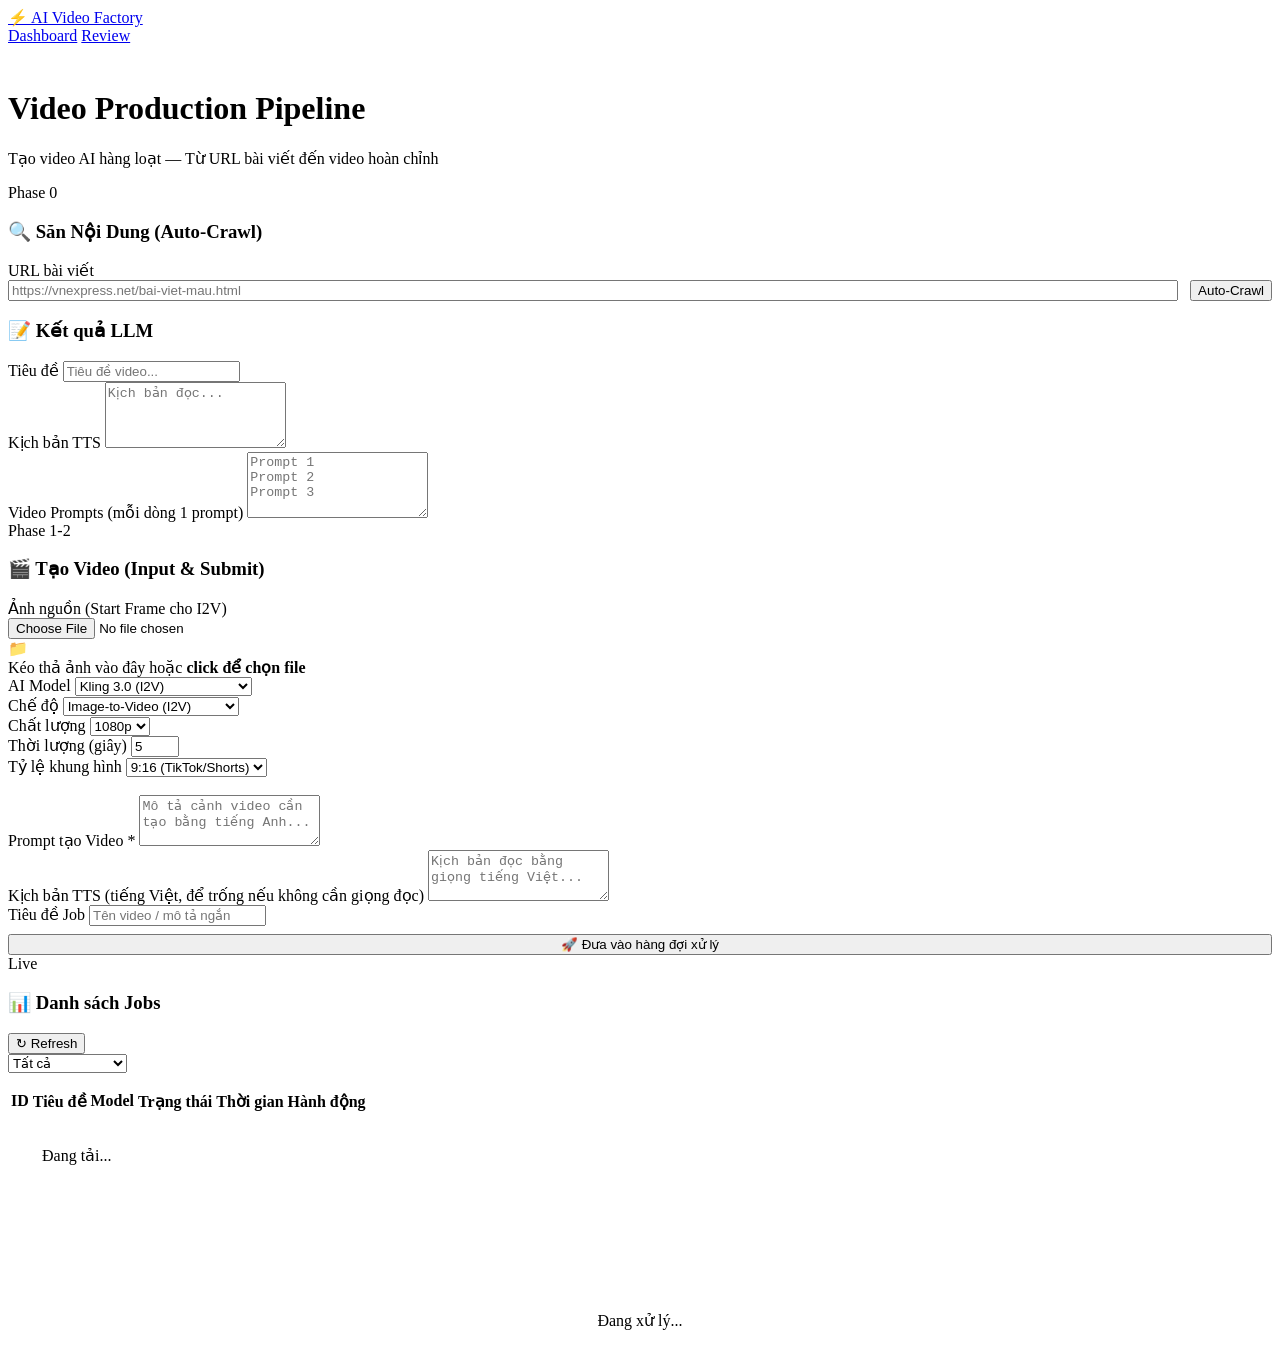
==== app/templates/index.html @ d2998f31 "feat: AI Video Factory — full implementation - Phase 0: Content scraper (Trafilatura + Gemini 2.5 Fl" ====
<!DOCTYPE html>
<html lang="vi">
<head>
    <meta charset="UTF-8">
    <meta name="viewport" content="width=device-width, initial-scale=1.0">
    <meta name="description" content="AI Video Factory — Nền tảng sản xuất video AI hàng loạt">
    <title>AI Video Factory — Dashboard</title>
    <link rel="stylesheet" href="/static/style.css">
</head>
<body>

<!-- Navbar -->
<nav class="navbar">
    <div class="container">
        <a href="/" class="navbar-brand">⚡ AI Video Factory</a>
        <div class="navbar-links">
            <a href="/" class="active">Dashboard</a>
            <a href="/admin">Review</a>
        </div>
    </div>
</nav>

<div class="container" style="padding-top: 1.5rem; padding-bottom: 3rem;">

    <!-- Page Header -->
    <div class="page-header">
        <h1>Video Production Pipeline</h1>
        <p class="subtitle">Tạo video AI hàng loạt — Từ URL bài viết đến video hoàn chỉnh</p>
    </div>

    <!-- ================================ -->
    <!-- Phase 0: Content Scraping        -->
    <!-- ================================ -->
    <div class="card" id="phase0-card">
        <div class="card-header">
            <span class="phase-badge">Phase 0</span>
            <h3>🔍 Săn Nội Dung (Auto-Crawl)</h3>
        </div>
        <div class="form-group">
            <label for="scrape-url">URL bài viết</label>
            <div style="display: flex; gap: 0.75rem;">
                <input type="text" id="scrape-url" class="form-input" placeholder="https://vnexpress.net/bai-viet-mau.html" style="flex:1">
                <button class="btn btn-primary" id="btn-scrape" onclick="handleScrape()">
                    <span class="spinner hidden" id="scrape-spinner"></span>
                    Auto-Crawl
                </button>
            </div>
        </div>
        <div class="result-box" id="scrape-result">
            <h3 class="mb-1" style="color: var(--accent-secondary);">📝 Kết quả LLM</h3>
            <div class="form-group">
                <label>Tiêu đề</label>
                <input type="text" id="result-title" class="form-input" placeholder="Tiêu đề video...">
            </div>
            <div class="form-group">
                <label>Kịch bản TTS</label>
                <textarea id="result-script" class="form-textarea" rows="4" placeholder="Kịch bản đọc..."></textarea>
            </div>
            <div class="form-group">
                <label>Video Prompts (mỗi dòng 1 prompt)</label>
                <textarea id="result-prompts" class="form-textarea" rows="4" placeholder="Prompt 1&#10;Prompt 2&#10;Prompt 3"></textarea>
            </div>
        </div>
    </div>

    <!-- ================================ -->
    <!-- Phase 1: Upload & Phase 2: Submit -->
    <!-- ================================ -->
    <div class="card" id="phase1-card">
        <div class="card-header">
            <span class="phase-badge">Phase 1-2</span>
            <h3>🎬 Tạo Video (Input & Submit)</h3>
        </div>

        <!-- Upload Image -->
        <div class="form-group">
            <label>Ảnh nguồn (Start Frame cho I2V)</label>
            <div class="dropzone" id="dropzone">
                <input type="file" id="file-input" accept="image/*" onchange="handleFileSelect(event)">
                <div class="dropzone-icon">📁</div>
                <div class="dropzone-text">Kéo thả ảnh vào đây hoặc <strong>click để chọn file</strong></div>
                <div class="dropzone-preview" id="file-preview"></div>
            </div>
            <input type="hidden" id="uploaded-image-url" value="">
        </div>

        <!-- Config -->
        <div class="form-row">
            <div class="form-group">
                <label for="select-model">AI Model</label>
                <select id="select-model" class="form-select" onchange="handleModelChange()">
                    <option value="kling-3.0">Kling 3.0 (I2V)</option>
                    <option value="kling-motion">Kling Motion (I2V)</option>
                    <option value="veo-3-fast">Veo 3 Fast (T2V/I2V/R2V)</option>
                </select>
            </div>
            <div class="form-group">
                <label for="select-mode">Chế độ</label>
                <select id="select-mode" class="form-select">
                    <option value="i2v">Image-to-Video (I2V)</option>
                    <option value="t2v">Text-to-Video (T2V)</option>
                    <option value="r2v">Reference-to-Video (R2V)</option>
                </select>
            </div>
        </div>

        <div class="form-row">
            <div class="form-group">
                <label for="select-quality">Chất lượng</label>
                <select id="select-quality" class="form-select">
                    <option value="1080p">1080p</option>
                    <option value="720p">720p</option>
                </select>
            </div>
            <div class="form-group">
                <label for="input-duration">Thời lượng (giây)</label>
                <input type="number" id="input-duration" class="form-input" value="5" min="3" max="15">
            </div>
        </div>

        <div class="form-row">
            <div class="form-group">
                <label for="select-ratio">Tỷ lệ khung hình</label>
                <select id="select-ratio" class="form-select">
                    <option value="9:16">9:16 (TikTok/Shorts)</option>
                    <option value="16:9">16:9 (YouTube)</option>
                    <option value="1:1">1:1 (Instagram)</option>
                </select>
            </div>
            <div class="form-group">
                <label>&nbsp;</label>
            </div>
        </div>

        <!-- Prompt & Script -->
        <div class="form-group">
            <label for="input-prompt">Prompt tạo Video *</label>
            <textarea id="input-prompt" class="form-textarea" rows="3" placeholder="Mô tả cảnh video cần tạo bằng tiếng Anh..."></textarea>
        </div>

        <div class="form-group">
            <label for="input-script">Kịch bản TTS (tiếng Việt, để trống nếu không cần giọng đọc)</label>
            <textarea id="input-script" class="form-textarea" rows="3" placeholder="Kịch bản đọc bằng giọng tiếng Việt..."></textarea>
        </div>

        <div class="form-group">
            <label for="input-title">Tiêu đề Job</label>
            <input type="text" id="input-title" class="form-input" placeholder="Tên video / mô tả ngắn">
        </div>

        <button class="btn btn-success" id="btn-submit" onclick="handleSubmit()" style="width:100%; margin-top: 0.5rem;">
            <span class="spinner hidden" id="submit-spinner"></span>
            🚀 Đưa vào hàng đợi xử lý
        </button>
    </div>

    <!-- ================================ -->
    <!-- Jobs Dashboard                   -->
    <!-- ================================ -->
    <div class="card" id="jobs-card">
        <div class="card-header">
            <span class="phase-badge">Live</span>
            <h3>📊 Danh sách Jobs</h3>
            <button class="btn btn-outline btn-sm" onclick="loadJobs()">↻ Refresh</button>
        </div>

        <!-- Filter -->
        <div style="margin-bottom: 1rem;">
            <select id="filter-status" class="form-select" onchange="loadJobs()" style="max-width: 200px;">
                <option value="">Tất cả</option>
                <option value="queued">Queued</option>
                <option value="processing">Processing</option>
                <option value="rendered">Rendered</option>
                <option value="pending_review">Pending Review</option>
                <option value="approved">Approved</option>
                <option value="failed">Failed</option>
                <option value="rejected">Rejected</option>
            </select>
        </div>

        <div style="overflow-x: auto;">
            <table class="jobs-table" id="jobs-table">
                <thead>
                    <tr>
                        <th>ID</th>
                        <th>Tiêu đề</th>
                        <th>Model</th>
                        <th>Trạng thái</th>
                        <th>Thời gian</th>
                        <th>Hành động</th>
                    </tr>
                </thead>
                <tbody id="jobs-tbody">
                    <tr><td colspan="6" class="text-center text-muted" style="padding: 2rem;">Đang tải...</td></tr>
                </tbody>
            </table>
        </div>
    </div>

</div>

<!-- Toast Container -->
<div class="toast-container" id="toast-container"></div>

<!-- Loading Overlay -->
<div class="loading-overlay" id="loading-overlay">
    <div style="text-align: center;">
        <div class="spinner" style="width: 48px; height: 48px; border-width: 4px;"></div>
        <p class="mt-2 text-muted" id="loading-text">Đang xử lý...</p>
    </div>
</div>

<script>
// =============================================
// Utility Functions
// =============================================

function showToast(message, type = 'info') {
    const container = document.getElementById('toast-container');
    const toast = document.createElement('div');
    toast.className = `toast toast-${type}`;
    toast.textContent = message;
    container.appendChild(toast);
    setTimeout(() => toast.remove(), 3500);
}

function showLoading(text = 'Đang xử lý...') {
    document.getElementById('loading-text').textContent = text;
    document.getElementById('loading-overlay').classList.add('show');
}

function hideLoading() {
    document.getElementById('loading-overlay').classList.remove('show');
}

function formatTime(isoStr) {
    if (!isoStr) return '—';
    const d = new Date(isoStr);
    return d.toLocaleString('vi-VN', { hour: '2-digit', minute: '2-digit', day: '2-digit', month: '2-digit' });
}

// =============================================
// Phase 0: Scrape
// =============================================

async function handleScrape() {
    const url = document.getElementById('scrape-url').value.trim();
    if (!url) { showToast('Vui lòng nhập URL', 'error'); return; }

    const btn = document.getElementById('btn-scrape');
    const spinner = document.getElementById('scrape-spinner');
    btn.disabled = true;
    spinner.classList.remove('hidden');

    try {
        const res = await fetch('/api/scrape', {
            method: 'POST',
            headers: { 'Content-Type': 'application/json' },
            body: JSON.stringify({ url }),
        });
        const data = await res.json();

        if (data.success) {
            document.getElementById('result-title').value = data.title || '';
            document.getElementById('result-script').value = data.script || '';
            document.getElementById('result-prompts').value = (data.video_prompts || []).join('\n');
            document.getElementById('scrape-result').classList.add('show');

            // Auto-fill submit form
            document.getElementById('input-title').value = data.title || '';
            document.getElementById('input-script').value = data.script || '';
            if (data.video_prompts && data.video_prompts.length > 0) {
                document.getElementById('input-prompt').value = data.video_prompts[0];
            }

            showToast('Crawl thành công! Kịch bản đã được tạo.', 'success');
        } else {
            showToast(data.detail || 'Không thể crawl URL', 'error');
        }
    } catch (e) {
        showToast('Lỗi kết nối server', 'error');
    } finally {
        btn.disabled = false;
        spinner.classList.add('hidden');
    }
}

// =============================================
// Phase 1: File Upload
// =============================================

const dropzone = document.getElementById('dropzone');

dropzone.addEventListener('dragover', (e) => { e.preventDefault(); dropzone.classList.add('drag-over'); });
dropzone.addEventListener('dragleave', () => dropzone.classList.remove('drag-over'));
dropzone.addEventListener('drop', (e) => {
    e.preventDefault();
    dropzone.classList.remove('drag-over');
    if (e.dataTransfer.files.length) uploadFile(e.dataTransfer.files[0]);
});

function handleFileSelect(e) {
    if (e.target.files.length) uploadFile(e.target.files[0]);
}

async function uploadFile(file) {
    if (!file.type.startsWith('image/')) {
        showToast('Chỉ chấp nhận file ảnh', 'error');
        return;
    }

    // Preview
    const reader = new FileReader();
    reader.onload = (e) => {
        document.getElementById('file-preview').innerHTML = `<img src="${e.target.result}" alt="Preview">`;
    };
    reader.readAsDataURL(file);

    // Upload
    showLoading('Đang upload ảnh...');
    const formData = new FormData();
    formData.append('file', file);

    try {
        const res = await fetch('/api/upload', { method: 'POST', body: formData });
        const data = await res.json();

        if (data.success) {
            document.getElementById('uploaded-image-url').value = data.url;
            showToast(`Upload thành công: ${(data.size / 1024).toFixed(0)} KB`, 'success');
        } else {
            showToast(data.detail || 'Upload thất bại', 'error');
        }
    } catch (e) {
        showToast('Lỗi upload', 'error');
    } finally {
        hideLoading();
    }
}

// =============================================
// Phase 2: Submit Job
// =============================================

async function handleSubmit() {
    const prompt = document.getElementById('input-prompt').value.trim();
    if (!prompt) { showToast('Vui lòng nhập prompt tạo video', 'error'); return; }

    const payload = {
        title: document.getElementById('input-title').value || 'Video Job',
        image_url: document.getElementById('uploaded-image-url').value || null,
        prompt: prompt,
        script_text: document.getElementById('input-script').value || null,
        model: document.getElementById('select-model').value,
        mode: document.getElementById('select-mode').value,
        quality: document.getElementById('select-quality').value,
        duration: parseInt(document.getElementById('input-duration').value) || 5,
        aspect_ratio: document.getElementById('select-ratio').value,
    };

    const btn = document.getElementById('btn-submit');
    const spinner = document.getElementById('submit-spinner');
    btn.disabled = true;
    spinner.classList.remove('hidden');

    try {
        const res = await fetch('/api/submit', {
            method: 'POST',
            headers: { 'Content-Type': 'application/json' },
            body: JSON.stringify(payload),
        });
        const data = await res.json();

        if (data.success) {
            showToast(`Job #${data.job.id} đã được đưa vào hàng đợi! 🚀`, 'success');
            loadJobs();
            // Reset form
            document.getElementById('input-prompt').value = '';
            document.getElementById('input-script').value = '';
            document.getElementById('input-title').value = '';
        } else {
            showToast(data.detail || 'Không thể tạo job', 'error');
        }
    } catch (e) {
        showToast('Lỗi kết nối server', 'error');
    } finally {
        btn.disabled = false;
        spinner.classList.add('hidden');
    }
}

// =============================================
// Model change handler
// =============================================

function handleModelChange() {
    const model = document.getElementById('select-model').value;
    const modeSelect = document.getElementById('select-mode');

    if (model === 'veo-3-fast') {
        modeSelect.innerHTML = `
            <option value="t2v">Text-to-Video (T2V)</option>
            <option value="i2v">Image-to-Video (I2V)</option>
            <option value="r2v">Reference-to-Video (R2V)</option>
        `;
    } else {
        modeSelect.innerHTML = `<option value="i2v">Image-to-Video (I2V)</option>`;
    }
}

// =============================================
// Jobs Dashboard
// =============================================

async function loadJobs() {
    const status = document.getElementById('filter-status').value;
    const url = status ? `/api/jobs?status=${status}&limit=50` : '/api/jobs?limit=50';

    try {
        const res = await fetch(url);
        const data = await res.json();

        if (data.success) {
            renderJobs(data.jobs);
        }
    } catch (e) {
        console.error('Failed to load jobs:', e);
    }
}

function renderJobs(jobs) {
    const tbody = document.getElementById('jobs-tbody');

    if (!jobs || jobs.length === 0) {
        tbody.innerHTML = '<tr><td colspan="6" class="text-center text-muted" style="padding:2rem;">Chưa có job nào</td></tr>';
        return;
    }

    tbody.innerHTML = jobs.map(job => `
        <tr>
            <td><strong>#${job.id}</strong></td>
            <td class="job-title">${job.title || '—'}</td>
            <td><code style="font-size:0.8rem; color: var(--accent-primary)">${job.model}</code></td>
            <td><span class="badge badge-${job.status}">${job.status}</span></td>
            <td class="job-time">${formatTime(job.created_at)}</td>
            <td>
                ${job.final_video_url ? `<a href="${job.final_video_url}" target="_blank" class="btn btn-outline btn-sm">🎥 Xem</a>` : ''}
                ${job.raw_video_url && !job.final_video_url ? `<a href="${job.raw_video_url}" target="_blank" class="btn btn-outline btn-sm">Raw</a>` : ''}
            </td>
        </tr>
    `).join('');
}

// Auto-refresh jobs every 8 seconds
loadJobs();
setInterval(loadJobs, 8000);
</script>

</body>
</html>
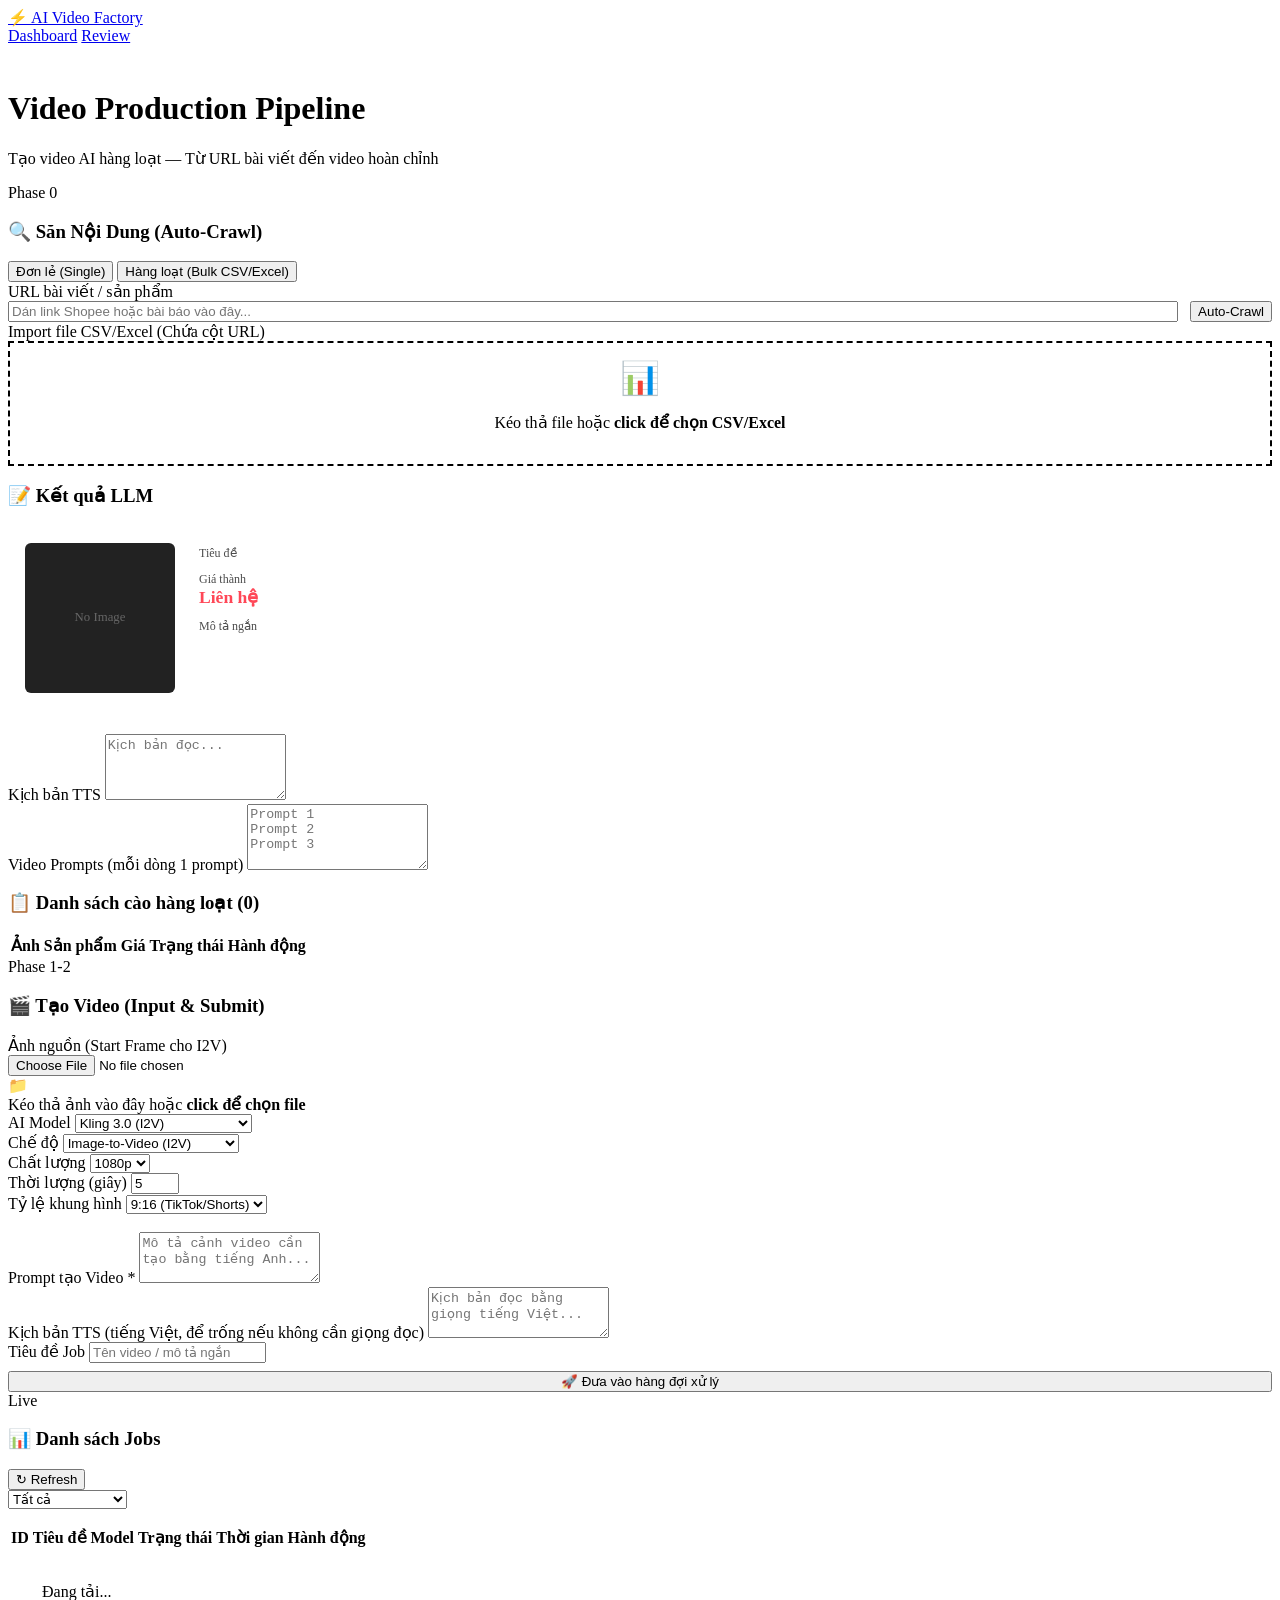
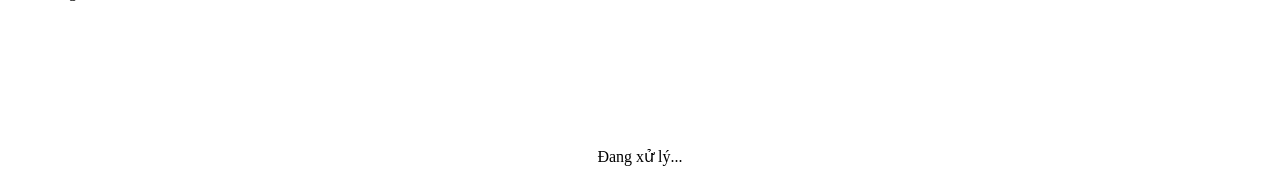
==== commit 09429ab6: "feat: Google Sheet crawl + local storage fallback + video status fix - Add Google Sheet import: past" ====
--- a/app/templates/index.html
+++ b/app/templates/index.html
@@ -36,22 +36,67 @@
             <span class="phase-badge">Phase 0</span>
             <h3>🔍 Săn Nội Dung (Auto-Crawl)</h3>
         </div>
-        <div class="form-group">
-            <label for="scrape-url">URL bài viết</label>
-            <div style="display: flex; gap: 0.75rem;">
-                <input type="text" id="scrape-url" class="form-input" placeholder="https://vnexpress.net/bai-viet-mau.html" style="flex:1">
-                <button class="btn btn-primary" id="btn-scrape" onclick="handleScrape()">
-                    <span class="spinner hidden" id="scrape-spinner"></span>
-                    Auto-Crawl
-                </button>
-            </div>
-        </div>
+
+        <!-- Tab Headers -->
+        <div class="tab-headers">
+            <button class="tab-btn active" onclick="switchTab('single')">Đơn lẻ (Single)</button>
+            <button class="tab-btn" onclick="switchTab('bulk')">Hàng loạt (Bulk CSV/Excel)</button>
+        </div>
+
+        <!-- Single Scrape Content -->
+        <div id="tab-single" class="tab-content show">
+            <div class="form-group">
+                <label for="scrape-url">URL bài viết / sản phẩm</label>
+                <div style="display: flex; gap: 0.75rem;">
+                    <input type="text" id="scrape-url" class="form-input" placeholder="Dán link Shopee hoặc bài báo vào đây..." style="flex:1">
+                    <button class="btn btn-primary" id="btn-scrape" onclick="handleScrape()">
+                        <span class="spinner hidden" id="scrape-spinner"></span>
+                        Auto-Crawl
+                    </button>
+                </div>
+            </div>
+        </div>
+
+        <!-- Bulk Scrape Content -->
+        <div id="tab-bulk" class="tab-content">
+            <div class="form-group">
+                <label>Import file CSV/Excel (Chứa cột URL)</label>
+                <div class="dropzone" id="bulk-dropzone" style="padding: 1rem; border-style: dashed; border-width: 2px;">
+                    <input type="file" id="bulk-file-input" accept=".csv, .xlsx, .xls" onchange="handleBulkFileSelect(event)" style="display: none;">
+                    <div onclick="document.getElementById('bulk-file-input').click()" style="cursor: pointer; text-align: center;">
+                        <span style="font-size: 2rem;">📊</span>
+                        <p>Kéo thả file hoặc <strong>click để chọn CSV/Excel</strong></p>
+                    </div>
+                </div>
+            </div>
+        </div>
+
+        <!-- Single Result Box -->
         <div class="result-box" id="scrape-result">
             <h3 class="mb-1" style="color: var(--accent-secondary);">📝 Kết quả LLM</h3>
-            <div class="form-group">
-                <label>Tiêu đề</label>
-                <input type="text" id="result-title" class="form-input" placeholder="Tiêu đề video...">
-            </div>
+            
+            <!-- Product Preview Section -->
+            <div id="product-preview" style="display: flex; gap: 1.5rem; margin-bottom: 1.5rem; padding: 1rem; background: rgba(255,255,255,0.05); border-radius: 8px; border: 1px solid rgba(255,255,255,0.1);">
+                <div id="crawled-image-container" style="width: 150px; height: 150px; flex-shrink: 0; border-radius: 6px; overflow: hidden; background: #222; display: flex; align-items: center; justify-content: center;">
+                    <img id="crawled-image" src="" alt="Product Image" style="width: 100%; height: 100%; object-fit: cover; display: none;">
+                    <span id="no-image-text" style="font-size: 0.8rem; color: #666;">No Image</span>
+                </div>
+                <div style="flex: 1;">
+                    <div class="form-group" style="margin-bottom: 0.5rem;">
+                        <label style="font-size: 0.75rem; opacity: 0.7;">Tiêu đề</label>
+                        <input type="text" id="result-title" class="form-input" style="font-weight: bold; background: transparent; border: none; padding: 0;" readonly>
+                    </div>
+                    <div class="form-group" style="margin-bottom: 0.5rem;">
+                        <label style="font-size: 0.75rem; opacity: 0.7;">Giá thành</label>
+                        <div id="result-price" style="color: #ff4757; font-weight: bold; font-size: 1.1rem;">Liên hệ</div>
+                    </div>
+                    <div class="form-group" style="margin-bottom: 0;">
+                        <label style="font-size: 0.75rem; opacity: 0.7;">Mô tả ngắn</label>
+                        <p id="result-description" style="font-size: 0.9rem; line-height: 1.4; color: #ccc; margin: 0; display: -webkit-box; -webkit-line-clamp: 2; -webkit-box-orient: vertical; overflow: hidden;"></p>
+                    </div>
+                </div>
+            </div>
+
             <div class="form-group">
                 <label>Kịch bản TTS</label>
                 <textarea id="result-script" class="form-textarea" rows="4" placeholder="Kịch bản đọc..."></textarea>
@@ -59,6 +104,27 @@
             <div class="form-group">
                 <label>Video Prompts (mỗi dòng 1 prompt)</label>
                 <textarea id="result-prompts" class="form-textarea" rows="4" placeholder="Prompt 1&#10;Prompt 2&#10;Prompt 3"></textarea>
+            </div>
+        </div>
+
+        <!-- Bulk Result Table -->
+        <div id="bulk-result-container" class="result-box" style="margin-top: 1rem;">
+            <h3 class="mb-1" style="color: var(--accent-secondary);">📋 Danh sách cào hàng loạt (<span id="bulk-count">0</span>)</h3>
+            <div style="overflow-x: auto;">
+                <table class="jobs-table">
+                    <thead>
+                        <tr>
+                            <th>Ảnh</th>
+                            <th>Sản phẩm</th>
+                            <th>Giá</th>
+                            <th>Trạng thái</th>
+                            <th>Hành động</th>
+                        </tr>
+                    </thead>
+                    <tbody id="bulk-tbody">
+                        <!-- Bulk rows here -->
+                    </tbody>
+                </table>
             </div>
         </div>
     </div>
@@ -240,7 +306,28 @@
 }
 
 // =============================================
-// Phase 0: Scrape
+// Tab System
+// =============================================
+
+function switchTab(tab) {
+    // Buttons
+    document.querySelectorAll('.tab-btn').forEach(btn => btn.classList.remove('active'));
+    event.target.classList.add('active');
+
+    // Content
+    document.querySelectorAll('.tab-content').forEach(content => content.classList.remove('show'));
+    document.getElementById(`tab-${tab}`).classList.add('show');
+    
+    // Reset result views
+    if (tab === 'single') {
+        document.getElementById('bulk-result-container').classList.remove('show');
+    } else {
+        document.getElementById('scrape-result').classList.remove('show');
+    }
+}
+
+// =============================================
+// Phase 0: Scrape (Single)
 // =============================================
 
 async function handleScrape() {
@@ -261,19 +348,9 @@
         const data = await res.json();
 
         if (data.success) {
-            document.getElementById('result-title').value = data.title || '';
-            document.getElementById('result-script').value = data.script || '';
-            document.getElementById('result-prompts').value = (data.video_prompts || []).join('\n');
             document.getElementById('scrape-result').classList.add('show');
-
-            // Auto-fill submit form
-            document.getElementById('input-title').value = data.title || '';
-            document.getElementById('input-script').value = data.script || '';
-            if (data.video_prompts && data.video_prompts.length > 0) {
-                document.getElementById('input-prompt').value = data.video_prompts[0];
-            }
-
-            showToast('Crawl thành công! Kịch bản đã được tạo.', 'success');
+            fillSingleResult(data);
+            showToast('Crawl và phân tích thành công!', 'success');
         } else {
             showToast(data.detail || 'Không thể crawl URL', 'error');
         }
@@ -283,6 +360,114 @@
         btn.disabled = false;
         spinner.classList.add('hidden');
     }
+}
+
+function fillSingleResult(data) {
+    document.getElementById('result-title').value = data.title || '';
+    document.getElementById('result-price').textContent = data.price || 'Liên hệ';
+    document.getElementById('result-description').textContent = data.description || '';
+    document.getElementById('result-script').value = data.script || '';
+    document.getElementById('result-prompts').value = (data.video_prompts || []).join('\n');
+
+    const imgEl = document.getElementById('crawled-image');
+    const noImgEl = document.getElementById('no-image-text');
+    if (data.image_url) {
+        imgEl.src = data.image_url;
+        imgEl.style.display = 'block';
+        noImgEl.style.display = 'none';
+        document.getElementById('uploaded-image-url').value = data.image_url;
+        document.getElementById('file-preview').innerHTML = `<img src="${data.image_url}" alt="Preview">`;
+    } else {
+        imgEl.style.display = 'none';
+        noImgEl.style.display = 'block';
+    }
+
+    document.getElementById('input-title').value = data.title || '';
+    document.getElementById('input-script').value = data.script || '';
+    if (data.video_prompts && data.video_prompts.length > 0) {
+        document.getElementById('input-prompt').value = data.video_prompts[0];
+    }
+}
+
+// =============================================
+// Phase 0: Bulk Scrape
+// =============================================
+
+async function handleBulkFileSelect(e) {
+    const file = e.target.files[0];
+    if (!file) return;
+
+    showLoading(`Đang cào dữ liệu hàng loạt từ ${file.name}...`);
+    const formData = new FormData();
+    formData.append('file', file);
+
+    try {
+        const res = await fetch('/api/scrape/bulk', { method: 'POST', body: formData });
+        const data = await res.json();
+
+        if (data.success) {
+            renderBulkResults(data.results);
+            document.getElementById('bulk-result-container').classList.add('show');
+            document.getElementById('bulk-count').textContent = data.results.length;
+            showToast(`Đã cào xong ${data.results.length} sản phẩm!`, 'success');
+        } else {
+            showToast(data.detail || 'Lỗi import file', 'error');
+        }
+    } catch (e) {
+        showToast('Lỗi hệ thống khi xử lý file', 'error');
+    } finally {
+        hideLoading();
+        e.target.value = ''; // Reset input
+    }
+}
+
+let bulkItems = []; // Store results globally for "Use" buttons
+
+function renderBulkResults(results) {
+    bulkItems = results;
+    const tbody = document.getElementById('bulk-tbody');
+    
+    tbody.innerHTML = results.map((item, index) => {
+        if (item.error) {
+            return `<tr style="opacity: 0.5;">
+                <td colspan="4" style="color: #ff4757;">❌ Lỗi: ${item.source_url} (${item.error})</td>
+                <td><a href="${item.source_url}" target="_blank" class="btn btn-outline btn-sm">Link</a></td>
+            </tr>`;
+        }
+        return `
+            <tr>
+                <td><img src="${item.image_url}" style="width: 50px; height: 50px; object-fit: cover; border-radius: 4px;"></td>
+                <td style="max-width: 250px; overflow: hidden; text-overflow: ellipsis; white-space: nowrap;">${item.title}</td>
+                <td style="color: #ff4757; font-weight: bold;">${item.price}</td>
+                <td><span class="badge badge-approved">Success</span></td>
+                <td>
+                    <button class="btn btn-primary btn-sm" onclick="useBulkItem(${index})">⚡ Tạo Video</button>
+                </td>
+            </tr>
+        `;
+    }).join('');
+}
+
+function useBulkItem(index) {
+    const item = bulkItems[index];
+    if (!item) return;
+
+    // Fill the Submit Form (Phase 1-2)
+    document.getElementById('input-title').value = item.title || '';
+    document.getElementById('input-script').value = item.script || '';
+    if (item.video_prompts && item.video_prompts.length > 0) {
+        document.getElementById('input-prompt').value = item.video_prompts[0];
+    }
+    
+    // Image handling
+    if (item.image_url) {
+        document.getElementById('uploaded-image-url').value = item.image_url;
+        document.getElementById('file-preview').innerHTML = `<img src="${item.image_url}" alt="Preview">`;
+    }
+
+    // Scroll to submit form
+    document.getElementById('phase1-card').scrollIntoView({ behavior: 'smooth' });
+    showToast(`Đã chọn sản phẩm: ${item.title.substring(0, 30)}...`, 'info');
 }
 
 // =============================================
